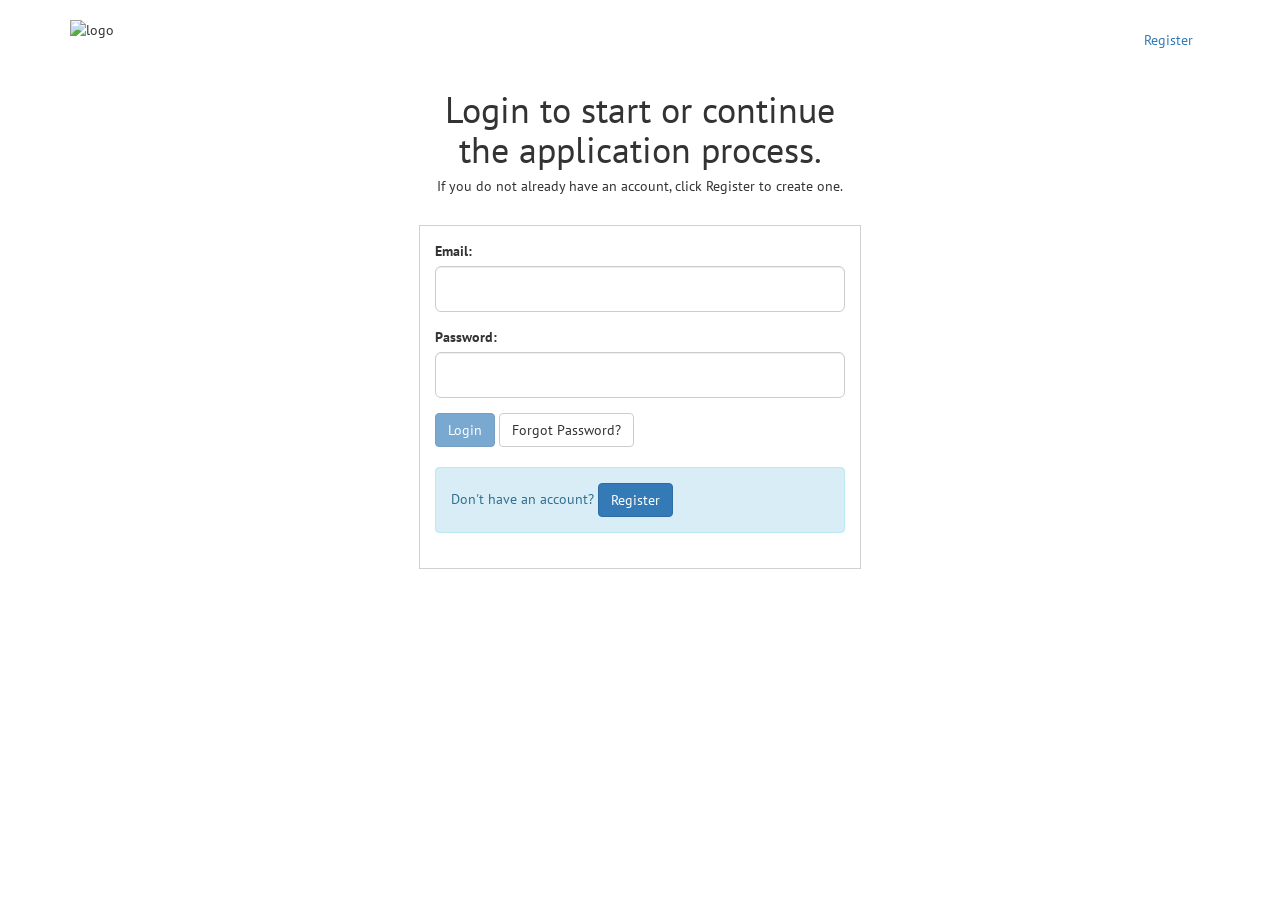
==== frontend/index.html @ e558e63a "Added project" ====
<!DOCTYPE html>
<html>
  <head>
    <meta charset="utf-8">
    <title>Student Application</title>
    <link rel="stylesheet" href="css/bootstrap.min.css" media="screen" title="no title" charset="utf-8">
    <link href="https://fonts.googleapis.com/css?family=PT+Sans" rel="stylesheet">
    <link rel="stylesheet" href="css/style.css" media="screen" title="no title" charset="utf-8">
    <link rel="shortcut icon" href="http://www.digitalcrafts.com/sites/default/files/favicon.ico" type="image/vnd.microsoft.icon">
  </head>
  <body ng-app="DigitalCrafts">

    <div class="container">
      <div class="nav">
        <img src="http://www.digitalcrafts.com/sites/all/themes/digitalcrafts/images/digitalcrafts-site-logo.png" alt="logo" class="logo" />
        <ul class="nav nav-pills">
          <li><a href="" ng-click="login()" ng-hide="isLoggedIn() || currentPage == ''">Login</a></li>
          <li><a href="" ng-click="signup()" ng-hide="isLoggedIn() || currentPage == 'signup'">Register</a></li>
          <!-- <li><a href="" ng-click="adminDash()" ng-show="userIsAdmin">Admin Dashboard</a></li> -->
          <li><a href="" ng-click="logout()" ng-show="isLoggedIn()">Logout</a></li>
        </ul>
      </div>

      <div class="row">
        <div class="col col-xs-12 col-sm-10 col-sm-offset-1">
          <ng-view autoscroll="true"></ng-view>
        </div>
      </div>
    </div>

    <script src="js/vendor/angular/angular.min.js"></script>
    <script src="js/vendor/angular/angular-route.js"></script>
    <script src="js/vendor/angular/angular-cookies.js"></script>
    <script src="js/vendor/angular/Chart.min.js"></script>
    <script src="js/vendor/angular/angular-chart.min.js"></script>
    <script src="js/vendor/ng-file-upload/ng-file-upload-shim.js"></script>
    <script src="js/vendor/ng-file-upload/ng-file-upload.js"></script>
    <script src="js/vendor/ace/ace.js"></script>
    <script src="js/vendor/ace/ui-ace.min.js"></script>
    <script src="js/app.js"></script>
    <script src="js/config/config.js"></script>
    <script src="js/config/run.js"></script>
    <script src="js/controllers/loginController.js"></script>
    <script src="js/controllers/mainController.js"></script>
    <script src="js/controllers/signupController.js"></script>
    <script src="js/controllers/changeController.js"></script>
    <script src="js/controllers/resetController.js"></script>
    <script src="js/controllers/page2Controller.js"></script>
    <script src="js/controllers/adminController.js"></script>
    <script src="js/controllers/scheduleController.js"></script>
    <script src="js/controllers/codeController.js"></script>
    <script src="js/controllers/completeController.js"></script>
    <script src="js/factories/backend.js"></script>
    <script src="js/services/user.js"></script>
    <script src="js/vendor/jquery/jquery-2.2.4.min.js"></script>
    <script src="js/vendor/bootstrap/bootstrap.min.js"></script>

  </body>
</html>
---- frontend/css/style.css ----
/*
DigitalCrafts colors:
  green: #5A8836
  blue: #5697CF
  orange: #F8941D
*/

body {
  margin-top: 20px;
  font-family: 'PT Sans', sans-serif;
}

form {
  border: 1px solid #d4cfcf;
  padding: 15px;
}

.alert {
  margin-top: 20px;
}

.logo {
  max-width: 125px;
  float: left;
  margin-bottom: 20px;
}

.nav-pills {
  float: right;
  margin-bottom: 10px;
}

.interviewBtn {
  margin: 20px 0 30px;
}

.calendly-iframe {
  width: 100%;
  height: 100%;
}

.modal-dialog {
  width: 100%;
  height: 100%;
  margin: 0;
  padding: 0;
}

.modal-content {
  height: auto;
  min-height: 100%;
  border-radius: 0;
}

.modal-body {
  height: 90vh;
}

/* CODE CHALLENGE */
.editor {
  height: 380px;
}
.ace_content {
  font-family: 'Monaco', 'Menlo', 'Ubuntu Mono', 'Consolas', 'source-code-pro', monospace;
}

.result-log {
  height: 300px;
  /*margin-top: 10px;*/
  background-color: #272822;
  color: #F8F8F2;
  font: 12px/normal 'Monaco', 'Menlo', 'Ubuntu Mono', 'Consolas', 'source-code-pro', monospace;
  overflow: scroll;
}

.list-group-item {
  display: list-item;
}

.questions {
  padding: 10px 50px;
}

.codeChallengeBtns {
  margin: 15px 0;
}

.resultBox {
  border: 2px solid black;
  min-height: 380px;
  padding: 5px;
}

.challengeBtn {
  margin: 20px auto;
}
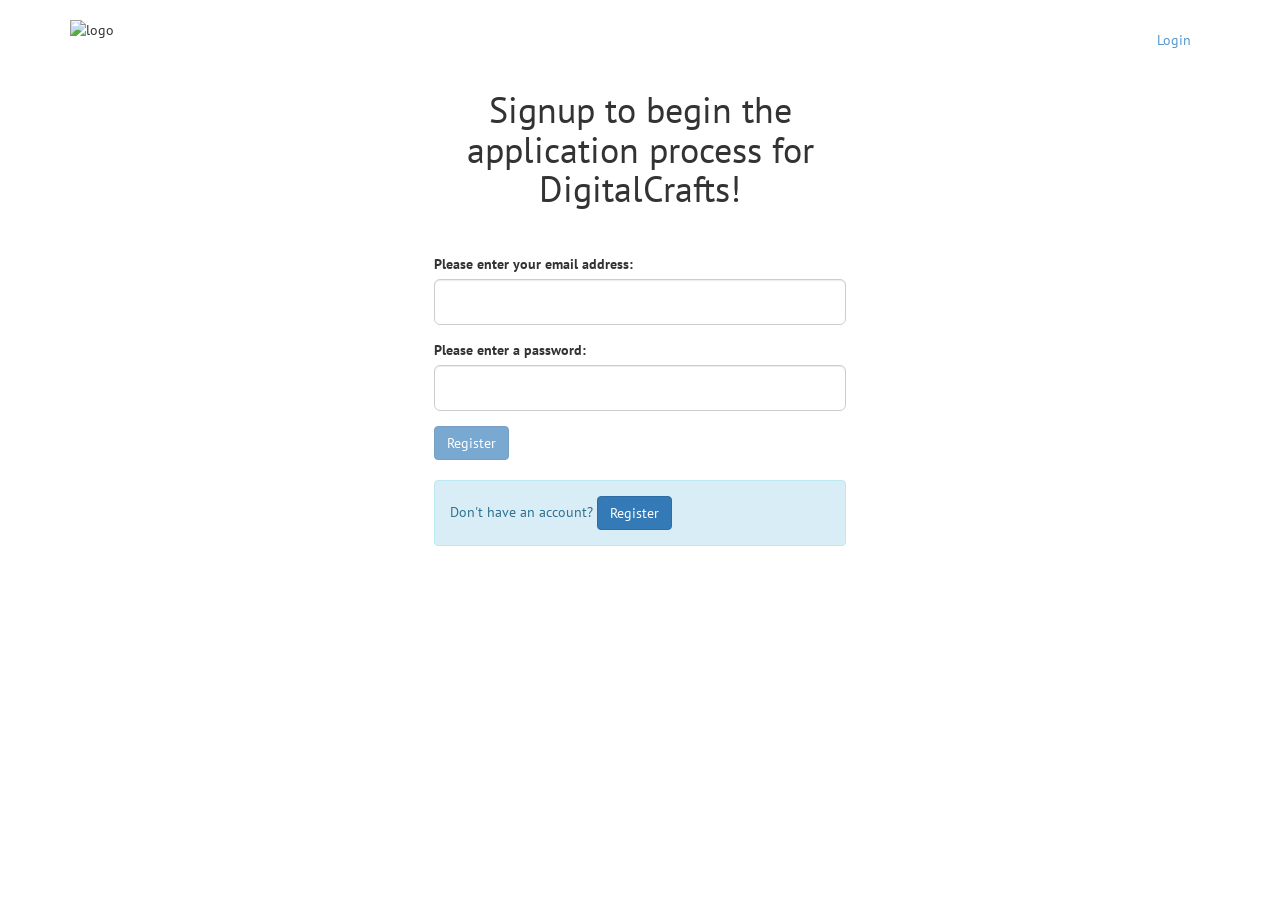
==== commit a5216e4f: "finalizing pathway" ====
--- a/frontend/index.html
+++ b/frontend/index.html
@@ -14,8 +14,8 @@
       <div class="nav">
         <img src="http://www.digitalcrafts.com/sites/all/themes/digitalcrafts/images/digitalcrafts-site-logo.png" alt="logo" class="logo" />
         <ul class="nav nav-pills">
-          <li><a href="" ng-click="login()" ng-hide="isLoggedIn() || currentPage == ''">Login</a></li>
-          <li><a href="" ng-click="signup()" ng-hide="isLoggedIn() || currentPage == 'signup'">Register</a></li>
+          <li><a href="" ng-click="login()" ng-hide="isLoggedIn() || currentPage == 'login'">Login</a></li>
+          <li><a href="" ng-click="signup()" ng-hide="isLoggedIn() || currentPage == ''">Register</a></li>
           <!-- <li><a href="" ng-click="adminDash()" ng-show="userIsAdmin">Admin Dashboard</a></li> -->
           <li><a href="" ng-click="logout()" ng-show="isLoggedIn()">Logout</a></li>
         </ul>
--- a/frontend/css/style.css
+++ b/frontend/css/style.css
@@ -3,6 +3,7 @@
   green: #5A8836
   blue: #5697CF
   orange: #F8941D
+  gray: #BBBDBF
 */
 
 body {
@@ -11,8 +12,12 @@
 }
 
 form {
-  border: 1px solid #d4cfcf;
+  border: 0px solid #d4cfcf;
   padding: 15px;
+}
+
+a{
+  color: #5697CF;
 }
 
 .alert {
@@ -91,6 +96,28 @@
   padding: 5px;
 }
 
-.challengeBtn {
+.challengeBtn, .skipBtn {
+  font-size: 12px;
   margin: 20px auto;
+  padding: 15px 30px;
+  box-shadow: 1px 1px 1px black;
+  border-radius: 0px;
+  border: 1px #5A8836 solid;
+  color: #5A8836;
+  background-color: #fff;
+  transition: .3s all ease;
 }
+
+.challengeBtn:hover {
+  margin: 20px auto;
+  border: 1px #5A8836 solid;
+  background-color: #5A8836;
+  color: #fff
+}
+
+.skipBtn:hover {
+  margin: 20px auto;
+  border: 1px #F8941D solid;
+  background-color: #F8941D;
+  color: #fff
+}
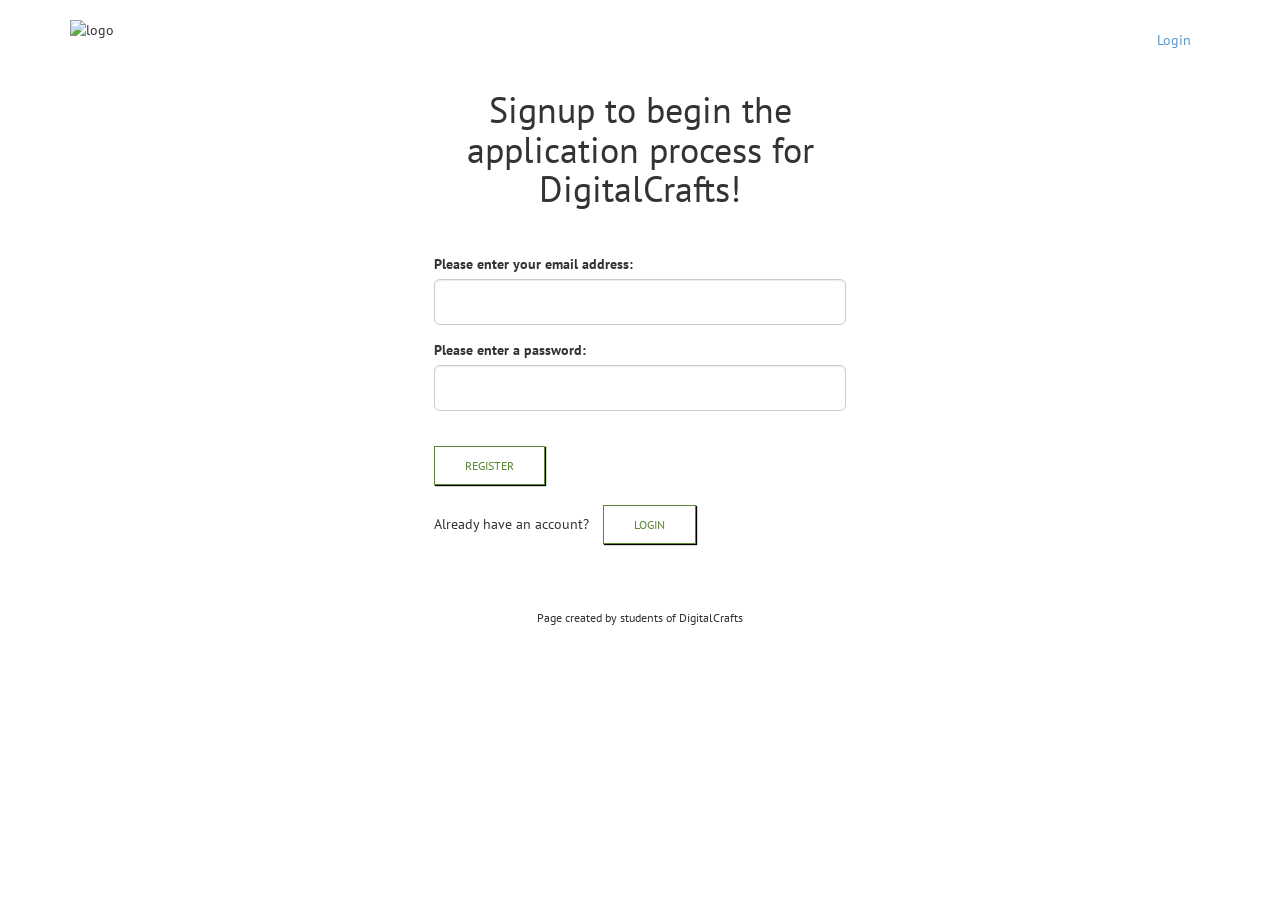
==== commit e96f04ab: "before removal of code challenge" ====
--- a/frontend/index.html
+++ b/frontend/index.html
@@ -27,6 +27,7 @@
         </div>
       </div>
     </div>
+    <div class="created">Page created by students of DigitalCrafts</div>
 
     <script src="js/vendor/angular/angular.min.js"></script>
     <script src="js/vendor/angular/angular-route.js"></script>
--- a/frontend/css/style.css
+++ b/frontend/css/style.css
@@ -18,6 +18,12 @@
 
 a{
   color: #5697CF;
+}
+
+.created {
+  text-align: center;
+  font-size: 12px;
+  transform: translateY(50px);
 }
 
 .alert {
@@ -96,7 +102,7 @@
   padding: 5px;
 }
 
-.challengeBtn, .skipBtn {
+.challengeBtn, .skipBtn, .loginBtn, .registerBtn, .forgotBtn {
   font-size: 12px;
   margin: 20px auto;
   padding: 15px 30px;
@@ -106,6 +112,29 @@
   color: #5A8836;
   background-color: #fff;
   transition: .3s all ease;
+}
+
+.loginBtn, .forgotBtn {
+  margin: 0px 10px;
+  padding: 10px 30px;
+}
+.registerBtn{
+  padding: 10px 30px;
+}
+.registerBtn:hover {
+  border: 1px #5697CF solid;
+  background-color: #5697CF;
+  color: #fff;
+}
+.loginBtn:hover {
+  border: 1px #5697CF solid;
+  background-color: #5697CF;
+  color: #fff;
+}
+.forgotBtn:hover {
+  border: 1px #F8941D solid;
+  background-color: #F8941D;
+  color: #fff;
 }
 
 .challengeBtn:hover {
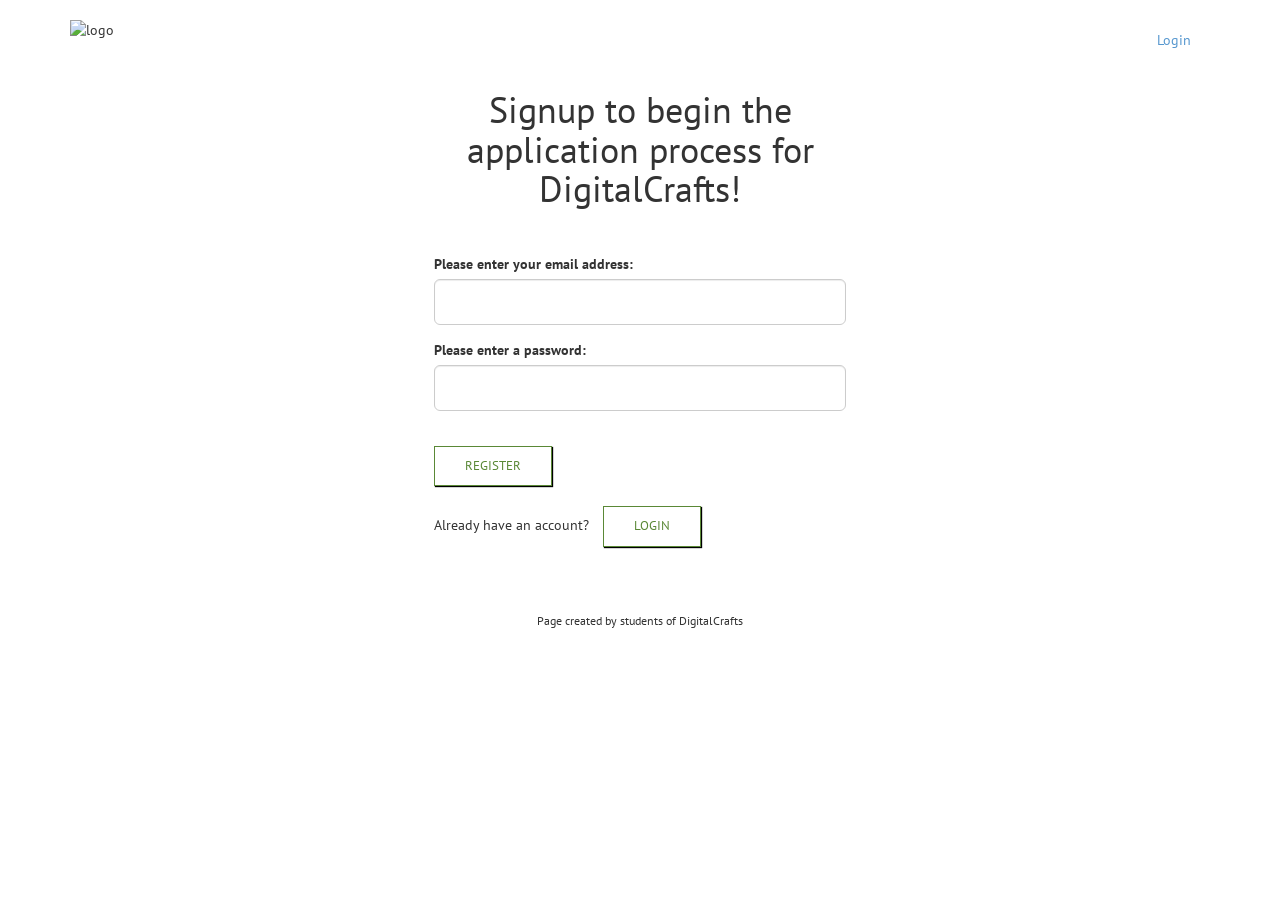
==== commit fc973252: "final styling" ====
--- a/frontend/index.html
+++ b/frontend/index.html
@@ -2,6 +2,7 @@
 <html>
   <head>
     <meta charset="utf-8">
+    <meta name="viewport" content="width=device-width, initial-scale=1">
     <title>Student Application</title>
     <link rel="stylesheet" href="css/bootstrap.min.css" media="screen" title="no title" charset="utf-8">
     <link href="https://fonts.googleapis.com/css?family=PT+Sans" rel="stylesheet">
--- a/frontend/css/style.css
+++ b/frontend/css/style.css
@@ -18,6 +18,11 @@
 
 a{
   color: #5697CF;
+}
+
+input[type]:focus, textarea[name]:focus{
+  box-shadow: 0 0 6px #F8941D;
+  border: 1px #F8941D solid;
 }
 
 .created {
@@ -103,7 +108,7 @@
 }
 
 .challengeBtn, .skipBtn, .loginBtn, .registerBtn, .forgotBtn {
-  font-size: 12px;
+  font-size: 13px;
   margin: 20px auto;
   padding: 15px 30px;
   box-shadow: 1px 1px 1px black;
